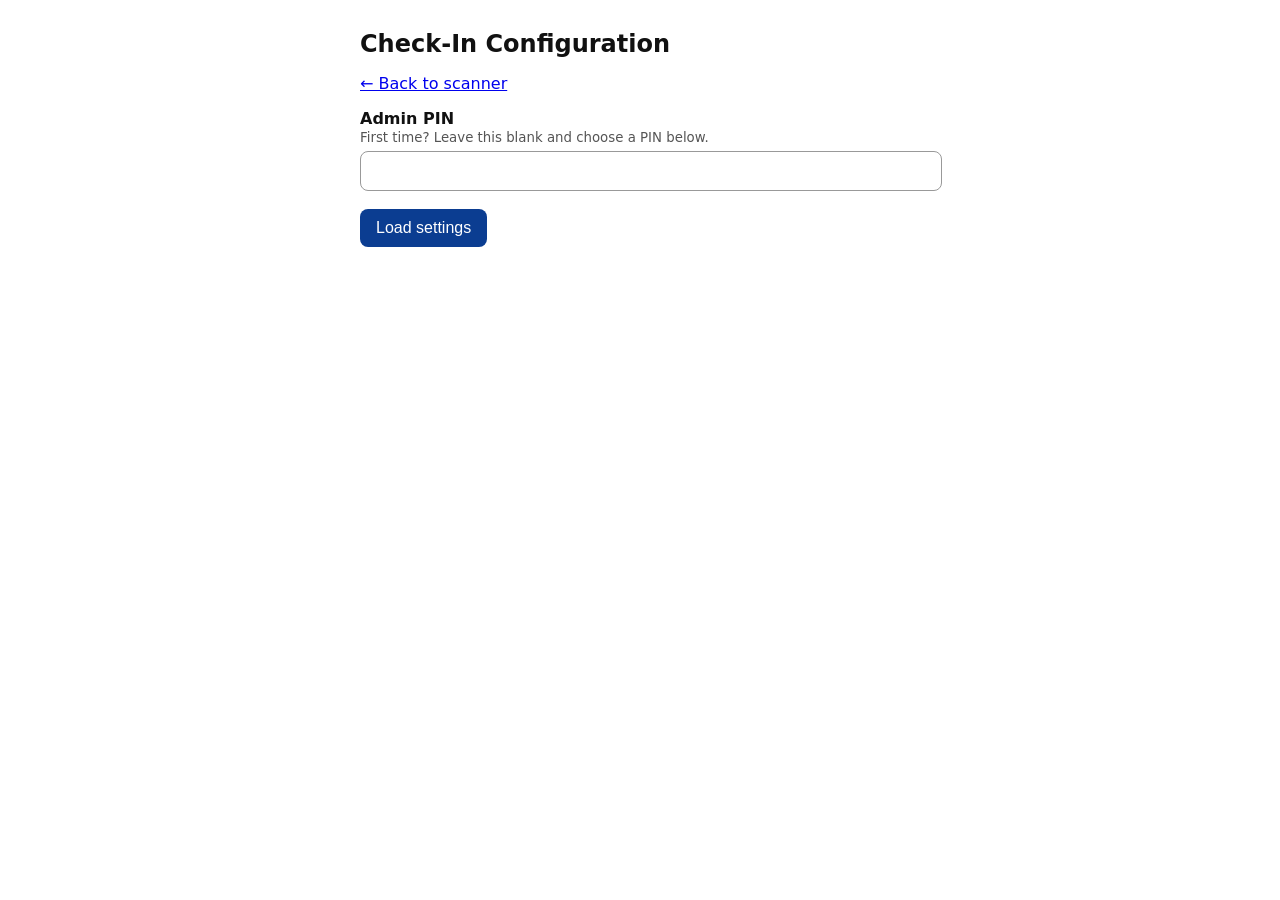
==== config.html @ 3f556047 "Add files via upload" ====
<!doctype html>
<html lang="en">
<head>
<meta charset="utf-8">
<meta name="viewport" content="width=device-width,initial-scale=1">
<meta name="robots" content="noindex">
<title>Check-In Config</title>
<style>
  body { font-family:system-ui,-apple-system,Segoe UI,sans-serif; max-width:560px; margin:30px auto; padding:0 16px; color:#111; }
  h1 { font-size:1.5rem; }
  label { display:block; margin-top:16px; font-weight:600; }
  small { display:block; font-weight:400; color:#555; margin-top:2px; }
  input { width:100%; font-size:1rem; padding:10px; margin-top:6px; border:1px solid #999; border-radius:8px; }
  button { font-size:1rem; padding:10px 16px; margin:18px 8px 0 0; border:0; border-radius:8px; background:#0b3d91; color:#fff; cursor:pointer; }
  button.alt { background:#555; }
  #msg { margin-top:18px; padding:12px; border-radius:8px; display:none; }
  #msg.ok { display:block; background:#dff3e3; } #msg.bad { display:block; background:#fde2e0; }
  #fields { display:none; }
</style>
</head>
<body>
<h1>Check-In Configuration</h1>
<p><a href="index.html">&larr; Back to scanner</a></p>

<label>Admin PIN
  <small>First time? Leave this blank and choose a PIN below.</small>
  <input id="pin" type="password" autocomplete="off">
</label>
<button id="load" type="button">Load settings</button>

<div id="fields">
  <label>Staff email(s)
    <small>Separate several addresses with commas.</small>
    <input id="email" type="text" placeholder="staff@example.org, commander@example.org">
  </label>
  <label>Send attendance report at
    <small>Sent once on meeting days, only if someone checked in (time zone is set in Code.gs).</small>
    <input id="time" type="time" value="20:00">
  </label>
  <label>Station code
    <small>Typed once on each scanning device. Keeps outsiders from posting check-ins.</small>
    <input id="stationKey" type="text" autocomplete="off">
  </label>
  <label>New admin PIN
    <small id="pinHint">Leave blank to keep the current PIN.</small>
    <input id="newPin" type="password" autocomplete="off">
  </label>
  <button id="save" type="button">Save</button>
  <button id="test" type="button" class="alt">Send test email now</button>
</div>
<div id="msg"></div>

<script src="config.js"></script>
<script>
(function () {
  const $ = id => document.getElementById(id);
  function msg(kind, text) { const m = $('msg'); m.className = kind; m.textContent = text; }
  async function post(body) {
    const r = await fetch(API_URL, { method: 'POST', headers: { 'Content-Type': 'text/plain;charset=utf-8' }, body: JSON.stringify(body) });
    return r.json();
  }
  function guard() {
    if (!API_URL || API_URL.indexOf('PASTE') === 0) { msg('bad', 'Set API_URL in config.js first.'); return false; }
    return true;
  }

  $('load').addEventListener('click', async () => {
    if (!guard()) return;
    try {
      const res = await post({ action: 'getConfig', pin: $('pin').value });
      if (!res.ok) { msg('bad', res.error); return; }
      $('fields').style.display = 'block';
      $('email').value = res.email || '';
      $('time').value = res.time || '20:00';
      $('stationKey').value = res.stationKey || '';
      if (res.firstRun) {
        $('pinHint').textContent = 'First-time setup: choose an admin PIN (4+ characters).';
        msg('ok', 'First-time setup. Fill in everything below and save.');
      } else {
        msg('ok', res.lastSent ? 'Loaded. Last report sent for ' + res.lastSent + '.' : 'Loaded.');
      }
    } catch (e) { msg('bad', 'Could not reach the server. Check API_URL.'); }
  });

  $('save').addEventListener('click', async () => {
    if (!guard()) return;
    try {
      const res = await post({
        action: 'saveConfig', pin: $('pin').value, newPin: $('newPin').value,
        email: $('email').value, time: $('time').value, stationKey: $('stationKey').value
      });
      if (!res.ok) { msg('bad', res.error); return; }
      if ($('newPin').value) { $('pin').value = $('newPin').value; $('newPin').value = ''; }
      msg('ok', 'Saved.');
    } catch (e) { msg('bad', 'Could not reach the server.'); }
  });

  $('test').addEventListener('click', async () => {
    if (!guard()) return;
    try {
      const res = await post({ action: 'sendTest', pin: $('pin').value });
      msg(res.ok ? 'ok' : 'bad', res.ok ? 'Test email sent (' + res.count + ' check-ins today).' : res.error);
    } catch (e) { msg('bad', 'Could not reach the server.'); }
  });
})();
</script>
</body>
</html>
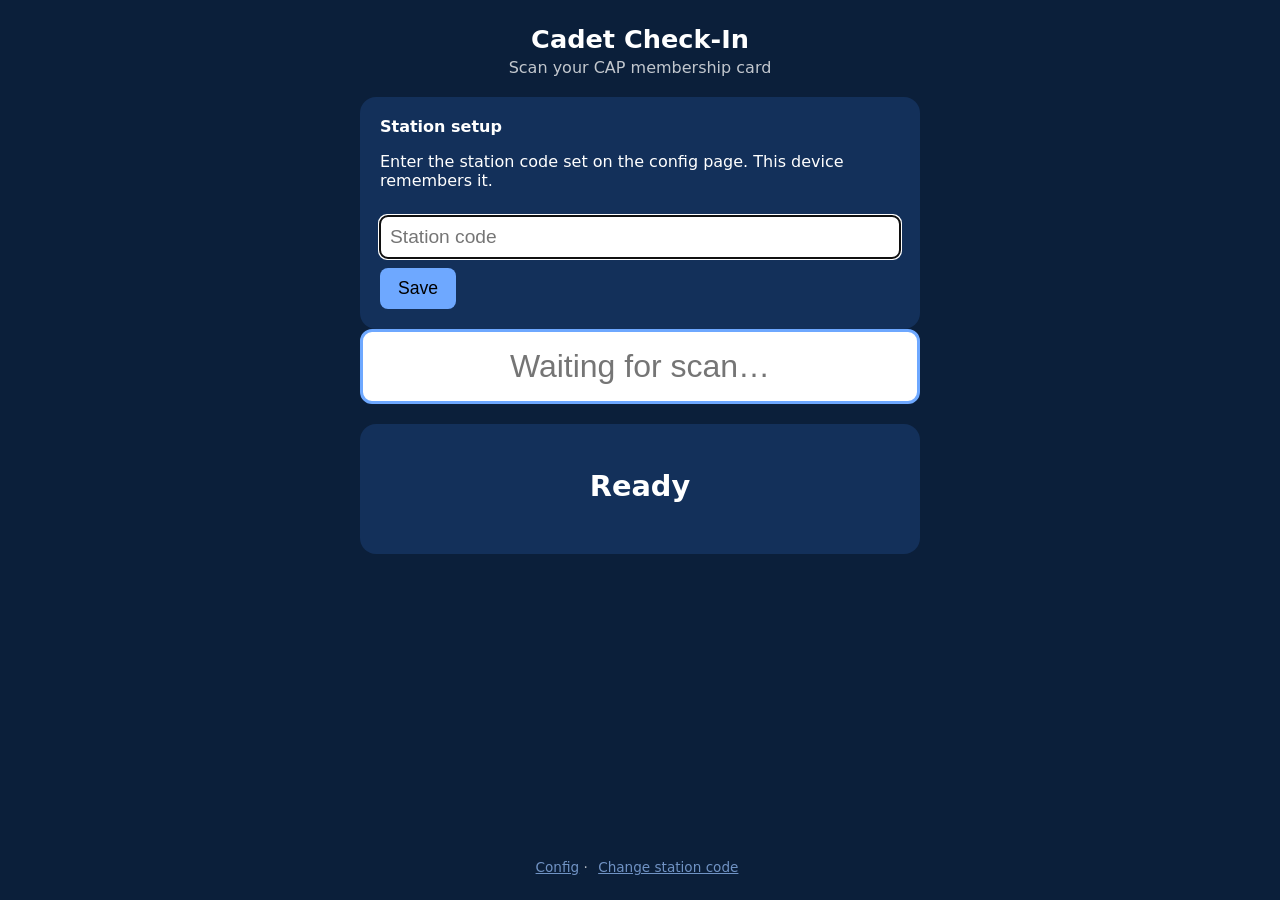
==== commit 9d930556: "Update title and layout for Check-In Config page" ====
--- a/config.html
+++ b/config.html
@@ -4,104 +4,208 @@
 <meta charset="utf-8">
 <meta name="viewport" content="width=device-width,initial-scale=1">
 <meta name="robots" content="noindex">
-<title>Check-In Config</title>
+<title>CAP Cadet Check-In</title>
 <style>
-  body { font-family:system-ui,-apple-system,Segoe UI,sans-serif; max-width:560px; margin:30px auto; padding:0 16px; color:#111; }
-  h1 { font-size:1.5rem; }
-  label { display:block; margin-top:16px; font-weight:600; }
-  small { display:block; font-weight:400; color:#555; margin-top:2px; }
-  input { width:100%; font-size:1rem; padding:10px; margin-top:6px; border:1px solid #999; border-radius:8px; }
-  button { font-size:1rem; padding:10px 16px; margin:18px 8px 0 0; border:0; border-radius:8px; background:#0b3d91; color:#fff; cursor:pointer; }
-  button.alt { background:#555; }
-  #msg { margin-top:18px; padding:12px; border-radius:8px; display:none; }
-  #msg.ok { display:block; background:#dff3e3; } #msg.bad { display:block; background:#fde2e0; }
-  #fields { display:none; }
+  :root { --bg:#0b1f3a; --card:#13305a; --ok:#1b8a3a; --warn:#b7791f; --bad:#b3261e; }
+  * { box-sizing: border-box; }
+  body { margin:0; min-height:100vh; background:var(--bg); color:#fff; font-family:system-ui,-apple-system,Segoe UI,sans-serif;
+         display:flex; flex-direction:column; align-items:center; padding:24px; }
+  h1 { margin:0 0 4px; font-size:1.6rem; }
+  .sub { opacity:.75; margin-bottom:20px; text-align:center; }
+  #scan { width:min(560px,100%); font-size:2rem; padding:16px; text-align:center; border-radius:12px;
+          border:3px solid #6ea8ff; background:#fff; color:#000; }
+  #status { width:min(560px,100%); margin-top:20px; padding:24px 16px; border-radius:16px; text-align:center;
+            background:var(--card); min-height:130px; display:flex; flex-direction:column; align-items:center; justify-content:center; }
+  #status.ok { background:var(--ok); } #status.warn { background:var(--warn); } #status.bad { background:var(--bad); }
+  #title { font-size:1.8rem; font-weight:700; } #detail { margin-top:6px; font-size:1.1rem; opacity:.9; }
+  #recent { width:min(560px,100%); margin-top:20px; padding:0; list-style:none; }
+  #recent li { padding:8px 12px; border-bottom:1px solid #ffffff22; display:flex; justify-content:space-between; }
+  #foot { margin-top:auto; padding-top:24px; font-size:.85rem; opacity:.7; text-align:center; }
+  #foot a, #foot button { color:#9cc4ff; background:none; border:0; cursor:pointer; font:inherit; text-decoration:underline; }
+  #setup { display:none; width:min(560px,100%); background:var(--card); padding:20px; border-radius:16px; }
+  #setup input { width:100%; font-size:1.2rem; padding:10px; margin:10px 0; border-radius:8px; border:0; }
+  #setup button { font-size:1.1rem; padding:10px 18px; border-radius:8px; border:0; background:#6ea8ff; cursor:pointer; }
+
+  /* ---- success animation (tap-to-pay style) ---- */
+  #burst { position:fixed; inset:0; z-index:50; display:none; flex-direction:column; align-items:center; justify-content:center;
+           background:rgba(8,22,42,.94); cursor:pointer; }
+  #burst.show { display:flex; animation:bfade .15s ease-out; }
+  .badge { position:relative; width:200px; height:200px; }
+  .ring { position:absolute; inset:0; border-radius:50%; border:4px solid #3ddc84; opacity:0; animation:ripple 1.3s ease-out forwards; }
+  .ring.r2 { animation-delay:.25s; } .ring.r3 { animation-delay:.5s; }
+  .badge svg { position:relative; width:100%; height:100%; overflow:visible; }
+  .disc { fill:#22b455; transform-origin:100px 100px; animation:pop .5s cubic-bezier(.2,1.5,.4,1) both; filter:drop-shadow(0 0 24px rgba(61,220,132,.55)); }
+  .tick { fill:none; stroke:#fff; stroke-width:11; stroke-linecap:round; stroke-linejoin:round;
+          stroke-dasharray:120; stroke-dashoffset:120; animation:draw .4s .32s cubic-bezier(.6,.1,.3,1) forwards; }
+  #bName { margin-top:34px; font-size:2.2rem; font-weight:700; text-align:center; padding:0 16px; opacity:0; animation:rise .4s .55s ease-out forwards; }
+  #bSub { margin-top:6px; font-size:1.2rem; opacity:0; text-align:center; animation:rise .4s .7s ease-out forwards; }
+  #bSub { --o:.8; }
+  @keyframes bfade { from { opacity:0 } to { opacity:1 } }
+  @keyframes pop { 0% { transform:scale(0) } 100% { transform:scale(1) } }
+  @keyframes draw { to { stroke-dashoffset:0 } }
+  @keyframes ripple { 0% { transform:scale(.85); opacity:.85 } 100% { transform:scale(2.3); opacity:0 } }
+  @keyframes rise { from { opacity:0; transform:translateY(12px) } to { opacity:var(--o,1); transform:none } }
+  @media (prefers-reduced-motion: reduce) {
+    .ring { display:none; } .disc { animation:none; } .tick { animation:none; stroke-dashoffset:0; }
+    #bName, #bSub { animation:none; opacity:1; }
+  }
 </style>
 </head>
 <body>
-<h1>Check-In Configuration</h1>
-<p><a href="index.html">&larr; Back to scanner</a></p>
-
-<label>Admin PIN
-  <small>First time? Leave this blank and choose a PIN below.</small>
-  <input id="pin" type="password" autocomplete="off">
-</label>
-<button id="load" type="button">Load settings</button>
-
-<div id="fields">
-  <label>Staff email(s)
-    <small>Separate several addresses with commas.</small>
-    <input id="email" type="text" placeholder="staff@example.org, commander@example.org">
-  </label>
-  <label>Send attendance report at
-    <small>Sent once on meeting days, only if someone checked in (time zone is set in Code.gs).</small>
-    <input id="time" type="time" value="20:00">
-  </label>
-  <label>Station code
-    <small>Typed once on each scanning device. Keeps outsiders from posting check-ins.</small>
-    <input id="stationKey" type="text" autocomplete="off">
-  </label>
-  <label>New admin PIN
-    <small id="pinHint">Leave blank to keep the current PIN.</small>
-    <input id="newPin" type="password" autocomplete="off">
-  </label>
-  <button id="save" type="button">Save</button>
-  <button id="test" type="button" class="alt">Send test email now</button>
+<h1>Cadet Check-In</h1>
+<div class="sub">Scan your CAP membership card</div>
+
+<div id="setup">
+  <b>Station setup</b>
+  <p>Enter the station code set on the config page. This device remembers it.</p>
+  <input id="keyInput" type="password" placeholder="Station code" autocomplete="off">
+  <button id="keySave">Save</button>
 </div>
-<div id="msg"></div>
+
+<input id="scan" type="text" inputmode="none" autocomplete="off" autocapitalize="off" spellcheck="false" placeholder="Waiting for scan…" autofocus>
+<div id="status"><div id="title">Ready</div><div id="detail"></div></div>
+<ul id="recent"></ul>
+
+<div id="foot">
+  <span id="pending"></span>
+  <a href="config.html">Config</a> ·
+  <button id="changeKey" type="button">Change station code</button>
+</div>
+
+<div id="burst" aria-live="polite"></div>
 
 <script src="config.js"></script>
 <script>
 (function () {
   const $ = id => document.getElementById(id);
-  function msg(kind, text) { const m = $('msg'); m.className = kind; m.textContent = text; }
+  const LS = { key: 'cap_station_key', queue: 'cap_queue' };
+  const scan = $('scan');
+  let last = { id: '', t: 0 };
+  let clearTimer = null;
+  const recent = [];
+
+  function lsGet(k, d) { try { const v = localStorage.getItem(k); return v === null ? d : v; } catch (e) { return d; } }
+  function lsSet(k, v) { try { localStorage.setItem(k, v); } catch (e) {} }
+  function getQueue() { try { return JSON.parse(lsGet(LS.queue, '[]')); } catch (e) { return []; } }
+  function setQueue(q) { lsSet(LS.queue, JSON.stringify(q)); renderPending(); }
+  function renderPending() { const n = getQueue().length; $('pending').textContent = n ? n + ' scan(s) waiting to upload · ' : ''; }
+
+  function show(kind, title, detail) {
+    const s = $('status');
+    s.className = kind;
+    $('title').textContent = title;
+    $('detail').textContent = detail || '';
+    clearTimeout(clearTimer);
+    if (kind !== 'wait') clearTimer = setTimeout(() => show('', 'Ready', ''), 5000);
+  }
+
+  function addRecent(label, time) {
+    recent.unshift({ label, time });
+    if (recent.length > 8) recent.pop();
+    const ul = $('recent');
+    ul.innerHTML = '';
+    recent.forEach(r => {
+      const li = document.createElement('li');
+      const a = document.createElement('span'); a.textContent = r.label;
+      const b = document.createElement('span'); b.textContent = r.time;
+      li.appendChild(a); li.appendChild(b); ul.appendChild(li);
+    });
+  }
+
+  let burstTimer = null;
+  function hideBurst() { clearTimeout(burstTimer); $('burst').classList.remove('show'); }
+  function celebrate(name, sub) {
+    const b = $('burst');
+    b.innerHTML =
+      '<div class="badge">' +
+        '<span class="ring"></span><span class="ring r2"></span><span class="ring r3"></span>' +
+        '<svg viewBox="0 0 200 200" aria-hidden="true"><circle class="disc" cx="100" cy="100" r="92"/>' +
+        '<path class="tick" d="M62 104 L88 130 L140 74"/></svg>' +
+      '</div><div id="bName"></div><div id="bSub"></div>';
+    $('bName').textContent = name;
+    $('bSub').textContent = sub || '';
+    b.classList.remove('show'); void b.offsetWidth; b.classList.add('show');
+    clearTimeout(burstTimer);
+    burstTimer = setTimeout(hideBurst, 2400);
+  }
+  $('burst').addEventListener('click', hideBurst);
+
+  function needKey() { $('setup').style.display = 'block'; $('keyInput').focus(); }
+  function focusScan() { if ($('setup').style.display !== 'block') scan.focus(); }
+
   async function post(body) {
-    const r = await fetch(API_URL, { method: 'POST', headers: { 'Content-Type': 'text/plain;charset=utf-8' }, body: JSON.stringify(body) });
+    const r = await fetch(API_URL, {
+      method: 'POST',
+      headers: { 'Content-Type': 'text/plain;charset=utf-8' },
+      body: JSON.stringify(body)
+    });
     return r.json();
   }
-  function guard() {
-    if (!API_URL || API_URL.indexOf('PASTE') === 0) { msg('bad', 'Set API_URL in config.js first.'); return false; }
-    return true;
-  }
-
-  $('load').addEventListener('click', async () => {
-    if (!guard()) return;
+
+  async function handleScan(raw) {
+    const capid = raw.replace(/\D/g, '');
+    if (!capid) return;
+    if (capid.length < 4 || capid.length > 8) { show('bad', 'Could not read card', 'Please scan again'); return; }
+    const now = Date.now();
+    if (capid === last.id && now - last.t < 3000) return;   // ignore double-reads
+    last = { id: capid, t: now };
+
+    if (!API_URL || API_URL.indexOf('PASTE') === 0) { show('bad', 'Not configured', 'Set API_URL in config.js'); return; }
+    const key = lsGet(LS.key, '');
+    if (!key) { needKey(); return; }
+
+    hideBurst();
+    show('wait', 'Checking…', capid);
+    const payload = { action: 'checkin', key, capid, ts: new Date(now).toISOString() };
     try {
-      const res = await post({ action: 'getConfig', pin: $('pin').value });
-      if (!res.ok) { msg('bad', res.error); return; }
-      $('fields').style.display = 'block';
-      $('email').value = res.email || '';
-      $('time').value = res.time || '20:00';
-      $('stationKey').value = res.stationKey || '';
-      if (res.firstRun) {
-        $('pinHint').textContent = 'First-time setup: choose an admin PIN (4+ characters).';
-        msg('ok', 'First-time setup. Fill in everything below and save.');
+      const res = await post(payload);
+      if (res.badKey) { try { localStorage.removeItem(LS.key); } catch (e) {} show('bad', 'Wrong station code', ''); needKey(); return; }
+      if (!res.ok) { show('bad', 'Error', res.error || 'Try again'); return; }
+      const who = res.name || ('CAPID ' + res.capid);
+      if (res.duplicate) {
+        show('warn', 'Already checked in', who + ' at ' + String(res.time).slice(0, 5));
       } else {
-        msg('ok', res.lastSent ? 'Loaded. Last report sent for ' + res.lastSent + '.' : 'Loaded.');
+        show('ok', 'Welcome, ' + who + '!', res.name ? 'CAPID ' + res.capid : 'Not on roster yet, but you are logged');
+        addRecent(who, String(res.time).slice(0, 5));
+        celebrate(res.name ? 'Welcome, ' + res.name + '!' : 'Checked in!', res.name ? 'CAPID ' + res.capid : 'CAPID ' + res.capid + ' (not on roster)');
       }
-    } catch (e) { msg('bad', 'Could not reach the server. Check API_URL.'); }
+    } catch (e) {
+      const q = getQueue(); q.push(payload); setQueue(q);
+      show('warn', 'Saved offline', 'CAPID ' + capid + ' will upload when the connection returns');
+    }
+  }
+
+  async function flush() {
+    let q = getQueue();
+    if (!q.length || !lsGet(LS.key, '')) return;
+    while (q.length) {
+      try {
+        const item = Object.assign({}, q[0], { key: lsGet(LS.key, '') });
+        const res = await post(item);
+        if (res.badKey) break;
+        q.shift(); setQueue(q);
+      } catch (e) { break; }
+    }
+  }
+
+  scan.addEventListener('keydown', e => {
+    if (e.key === 'Enter') { e.preventDefault(); const v = scan.value; scan.value = ''; handleScan(v); }
   });
-
-  $('save').addEventListener('click', async () => {
-    if (!guard()) return;
-    try {
-      const res = await post({
-        action: 'saveConfig', pin: $('pin').value, newPin: $('newPin').value,
-        email: $('email').value, time: $('time').value, stationKey: $('stationKey').value
-      });
-      if (!res.ok) { msg('bad', res.error); return; }
-      if ($('newPin').value) { $('pin').value = $('newPin').value; $('newPin').value = ''; }
-      msg('ok', 'Saved.');
-    } catch (e) { msg('bad', 'Could not reach the server.'); }
+  scan.addEventListener('blur', () => setTimeout(focusScan, 100));
+  document.addEventListener('click', e => { if (e.target.tagName !== 'INPUT' && e.target.tagName !== 'BUTTON' && e.target.tagName !== 'A') focusScan(); });
+
+  $('keySave').addEventListener('click', () => {
+    const v = $('keyInput').value.trim();
+    if (!v) return;
+    lsSet(LS.key, v); $('keyInput').value = '';
+    $('setup').style.display = 'none'; show('', 'Ready', ''); scan.focus(); flush();
   });
-
-  $('test').addEventListener('click', async () => {
-    if (!guard()) return;
-    try {
-      const res = await post({ action: 'sendTest', pin: $('pin').value });
-      msg(res.ok ? 'ok' : 'bad', res.ok ? 'Test email sent (' + res.count + ' check-ins today).' : res.error);
-    } catch (e) { msg('bad', 'Could not reach the server.'); }
-  });
+  $('changeKey').addEventListener('click', needKey);
+
+  window.addEventListener('online', flush);
+  setInterval(flush, 30000);
+  renderPending();
+  if (!lsGet(LS.key, '')) needKey();
 })();
 </script>
 </body>
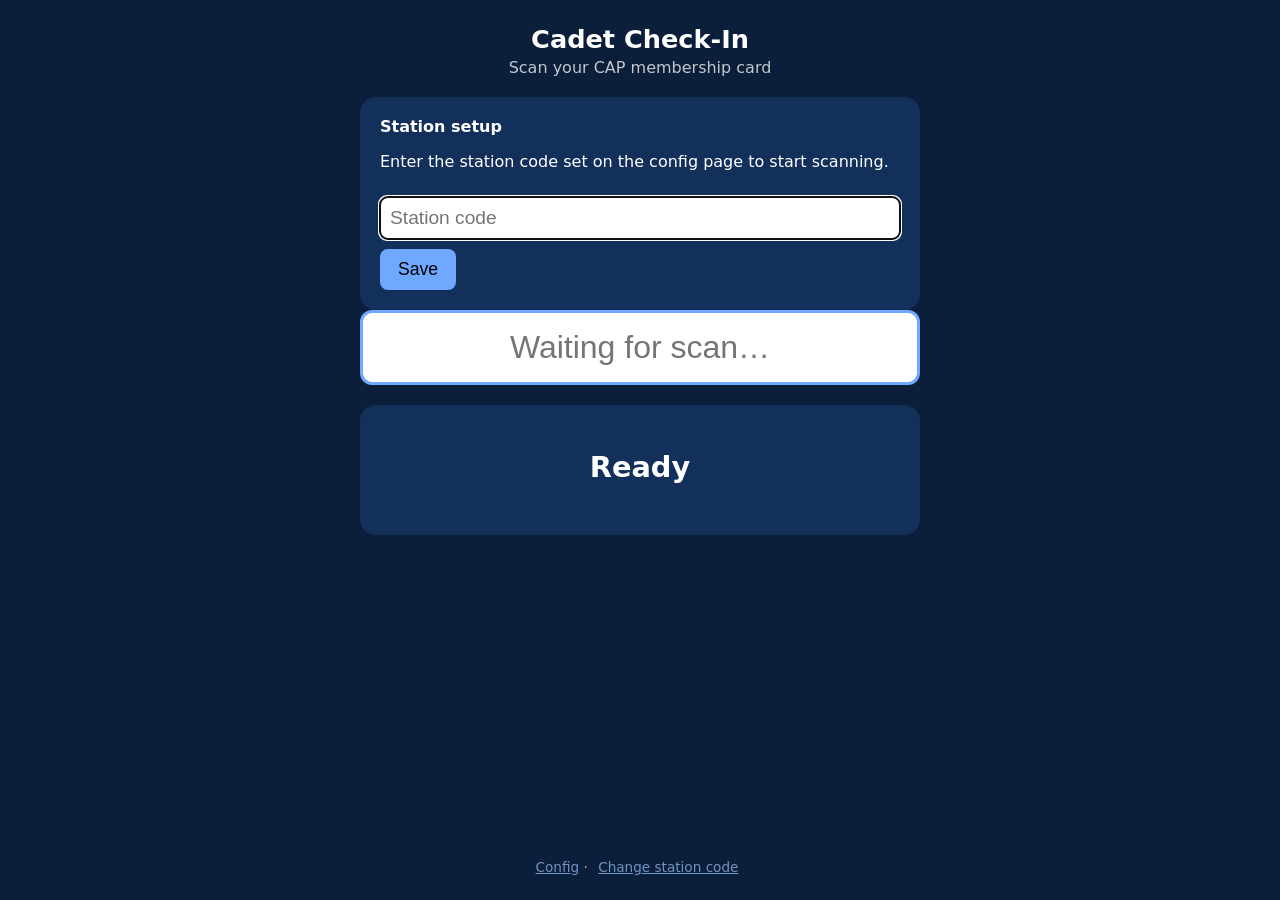
==== commit fef21c5a: "Refactor station setup and remove recent scans Updated the station setup instructions and removed th" ====
--- a/config.html
+++ b/config.html
@@ -18,8 +18,6 @@
             background:var(--card); min-height:130px; display:flex; flex-direction:column; align-items:center; justify-content:center; }
   #status.ok { background:var(--ok); } #status.warn { background:var(--warn); } #status.bad { background:var(--bad); }
   #title { font-size:1.8rem; font-weight:700; } #detail { margin-top:6px; font-size:1.1rem; opacity:.9; }
-  #recent { width:min(560px,100%); margin-top:20px; padding:0; list-style:none; }
-  #recent li { padding:8px 12px; border-bottom:1px solid #ffffff22; display:flex; justify-content:space-between; }
   #foot { margin-top:auto; padding-top:24px; font-size:.85rem; opacity:.7; text-align:center; }
   #foot a, #foot button { color:#9cc4ff; background:none; border:0; cursor:pointer; font:inherit; text-decoration:underline; }
   #setup { display:none; width:min(560px,100%); background:var(--card); padding:20px; border-radius:16px; }
@@ -57,14 +55,13 @@
 
 <div id="setup">
   <b>Station setup</b>
-  <p>Enter the station code set on the config page. This device remembers it.</p>
+  <p>Enter the station code set on the config page to start scanning.</p>
   <input id="keyInput" type="password" placeholder="Station code" autocomplete="off">
   <button id="keySave">Save</button>
 </div>
 
 <input id="scan" type="text" inputmode="none" autocomplete="off" autocapitalize="off" spellcheck="false" placeholder="Waiting for scan…" autofocus>
 <div id="status"><div id="title">Ready</div><div id="detail"></div></div>
-<ul id="recent"></ul>
 
 <div id="foot">
   <span id="pending"></span>
@@ -78,11 +75,11 @@
 <script>
 (function () {
   const $ = id => document.getElementById(id);
-  const LS = { key: 'cap_station_key', queue: 'cap_queue' };
+  const LS = { queue: 'cap_queue' };
+  let stationKey = '';   // held in memory only; asked for again after every refresh
   const scan = $('scan');
   let last = { id: '', t: 0 };
   let clearTimer = null;
-  const recent = [];
 
   function lsGet(k, d) { try { const v = localStorage.getItem(k); return v === null ? d : v; } catch (e) { return d; } }
   function lsSet(k, v) { try { localStorage.setItem(k, v); } catch (e) {} }
@@ -99,22 +96,9 @@
     if (kind !== 'wait') clearTimer = setTimeout(() => show('', 'Ready', ''), 5000);
   }
 
-  function addRecent(label, time) {
-    recent.unshift({ label, time });
-    if (recent.length > 8) recent.pop();
-    const ul = $('recent');
-    ul.innerHTML = '';
-    recent.forEach(r => {
-      const li = document.createElement('li');
-      const a = document.createElement('span'); a.textContent = r.label;
-      const b = document.createElement('span'); b.textContent = r.time;
-      li.appendChild(a); li.appendChild(b); ul.appendChild(li);
-    });
-  }
-
   let burstTimer = null;
   function hideBurst() { clearTimeout(burstTimer); $('burst').classList.remove('show'); }
-  function celebrate(name, sub) {
+  function celebrate(title, sub) {
     const b = $('burst');
     b.innerHTML =
       '<div class="badge">' +
@@ -122,7 +106,7 @@
         '<svg viewBox="0 0 200 200" aria-hidden="true"><circle class="disc" cx="100" cy="100" r="92"/>' +
         '<path class="tick" d="M62 104 L88 130 L140 74"/></svg>' +
       '</div><div id="bName"></div><div id="bSub"></div>';
-    $('bName').textContent = name;
+    $('bName').textContent = title;
     $('bSub').textContent = sub || '';
     b.classList.remove('show'); void b.offsetWidth; b.classList.add('show');
     clearTimeout(burstTimer);
@@ -151,23 +135,20 @@
     last = { id: capid, t: now };
 
     if (!API_URL || API_URL.indexOf('PASTE') === 0) { show('bad', 'Not configured', 'Set API_URL in config.js'); return; }
-    const key = lsGet(LS.key, '');
-    if (!key) { needKey(); return; }
+    if (!stationKey) { needKey(); return; }
 
     hideBurst();
     show('wait', 'Checking…', capid);
-    const payload = { action: 'checkin', key, capid, ts: new Date(now).toISOString() };
+    const payload = { action: 'checkin', capid, ts: new Date(now).toISOString() };   // station code is never saved with queued scans
     try {
-      const res = await post(payload);
-      if (res.badKey) { try { localStorage.removeItem(LS.key); } catch (e) {} show('bad', 'Wrong station code', ''); needKey(); return; }
+      const res = await post(Object.assign({ key: stationKey }, payload));
+      if (res.badKey) { stationKey = ''; show('bad', 'Wrong station code', ''); needKey(); return; }
       if (!res.ok) { show('bad', 'Error', res.error || 'Try again'); return; }
-      const who = res.name || ('CAPID ' + res.capid);
       if (res.duplicate) {
-        show('warn', 'Already checked in', who + ' at ' + String(res.time).slice(0, 5));
+        show('warn', 'Already checked in', 'CAPID ' + res.capid + ' at ' + String(res.time).slice(0, 5));
       } else {
-        show('ok', 'Welcome, ' + who + '!', res.name ? 'CAPID ' + res.capid : 'Not on roster yet, but you are logged');
-        addRecent(who, String(res.time).slice(0, 5));
-        celebrate(res.name ? 'Welcome, ' + res.name + '!' : 'Checked in!', res.name ? 'CAPID ' + res.capid : 'CAPID ' + res.capid + ' (not on roster)');
+        show('ok', 'Checked in!', 'CAPID ' + res.capid);
+        celebrate('Checked in!', 'CAPID ' + res.capid);
       }
     } catch (e) {
       const q = getQueue(); q.push(payload); setQueue(q);
@@ -177,10 +158,10 @@
 
   async function flush() {
     let q = getQueue();
-    if (!q.length || !lsGet(LS.key, '')) return;
+    if (!q.length || !stationKey) return;
     while (q.length) {
       try {
-        const item = Object.assign({}, q[0], { key: lsGet(LS.key, '') });
+        const item = Object.assign({}, q[0], { key: stationKey });
         const res = await post(item);
         if (res.badKey) break;
         q.shift(); setQueue(q);
@@ -191,13 +172,18 @@
   scan.addEventListener('keydown', e => {
     if (e.key === 'Enter') { e.preventDefault(); const v = scan.value; scan.value = ''; handleScan(v); }
   });
+  // Auto-submit as soon as 6 digits are in (CAPIDs are 6 digits); Enter still works too.
+  scan.addEventListener('input', () => {
+    const digits = scan.value.replace(/\D/g, '');
+    if (digits.length >= 6) { scan.value = ''; handleScan(digits); }
+  });
   scan.addEventListener('blur', () => setTimeout(focusScan, 100));
   document.addEventListener('click', e => { if (e.target.tagName !== 'INPUT' && e.target.tagName !== 'BUTTON' && e.target.tagName !== 'A') focusScan(); });
 
   $('keySave').addEventListener('click', () => {
     const v = $('keyInput').value.trim();
     if (!v) return;
-    lsSet(LS.key, v); $('keyInput').value = '';
+    stationKey = v; $('keyInput').value = '';
     $('setup').style.display = 'none'; show('', 'Ready', ''); scan.focus(); flush();
   });
   $('changeKey').addEventListener('click', needKey);
@@ -205,7 +191,7 @@
   window.addEventListener('online', flush);
   setInterval(flush, 30000);
   renderPending();
-  if (!lsGet(LS.key, '')) needKey();
+  needKey();
 })();
 </script>
 </body>
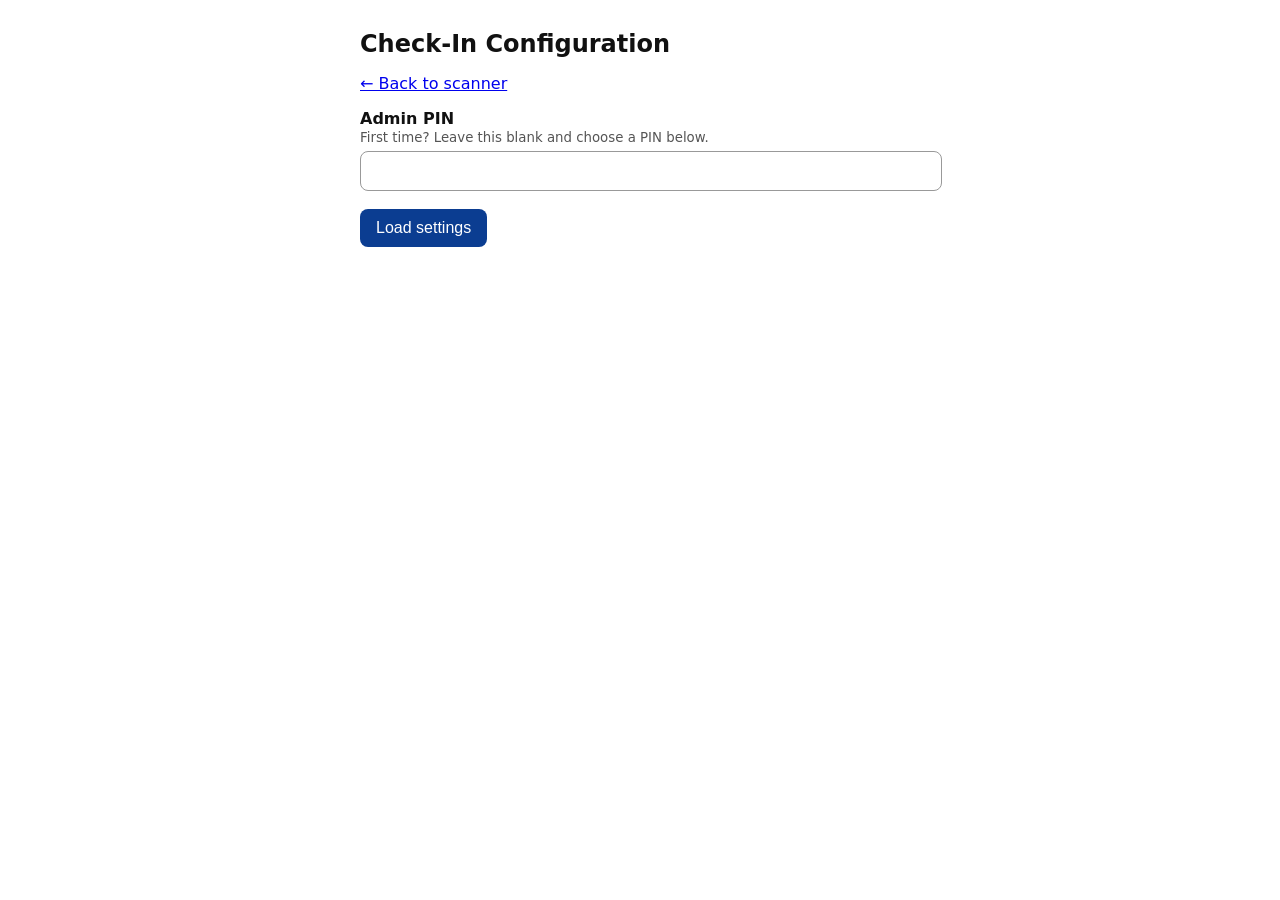
==== commit e209494a: "Update title and layout for check-in configuration" ====
--- a/config.html
+++ b/config.html
@@ -4,194 +4,104 @@
 <meta charset="utf-8">
 <meta name="viewport" content="width=device-width,initial-scale=1">
 <meta name="robots" content="noindex">
-<title>CAP Cadet Check-In</title>
+<title>Check-In Config</title>
 <style>
-  :root { --bg:#0b1f3a; --card:#13305a; --ok:#1b8a3a; --warn:#b7791f; --bad:#b3261e; }
-  * { box-sizing: border-box; }
-  body { margin:0; min-height:100vh; background:var(--bg); color:#fff; font-family:system-ui,-apple-system,Segoe UI,sans-serif;
-         display:flex; flex-direction:column; align-items:center; padding:24px; }
-  h1 { margin:0 0 4px; font-size:1.6rem; }
-  .sub { opacity:.75; margin-bottom:20px; text-align:center; }
-  #scan { width:min(560px,100%); font-size:2rem; padding:16px; text-align:center; border-radius:12px;
-          border:3px solid #6ea8ff; background:#fff; color:#000; }
-  #status { width:min(560px,100%); margin-top:20px; padding:24px 16px; border-radius:16px; text-align:center;
-            background:var(--card); min-height:130px; display:flex; flex-direction:column; align-items:center; justify-content:center; }
-  #status.ok { background:var(--ok); } #status.warn { background:var(--warn); } #status.bad { background:var(--bad); }
-  #title { font-size:1.8rem; font-weight:700; } #detail { margin-top:6px; font-size:1.1rem; opacity:.9; }
-  #foot { margin-top:auto; padding-top:24px; font-size:.85rem; opacity:.7; text-align:center; }
-  #foot a, #foot button { color:#9cc4ff; background:none; border:0; cursor:pointer; font:inherit; text-decoration:underline; }
-  #setup { display:none; width:min(560px,100%); background:var(--card); padding:20px; border-radius:16px; }
-  #setup input { width:100%; font-size:1.2rem; padding:10px; margin:10px 0; border-radius:8px; border:0; }
-  #setup button { font-size:1.1rem; padding:10px 18px; border-radius:8px; border:0; background:#6ea8ff; cursor:pointer; }
-
-  /* ---- success animation (tap-to-pay style) ---- */
-  #burst { position:fixed; inset:0; z-index:50; display:none; flex-direction:column; align-items:center; justify-content:center;
-           background:rgba(8,22,42,.94); cursor:pointer; }
-  #burst.show { display:flex; animation:bfade .15s ease-out; }
-  .badge { position:relative; width:200px; height:200px; }
-  .ring { position:absolute; inset:0; border-radius:50%; border:4px solid #3ddc84; opacity:0; animation:ripple 1.3s ease-out forwards; }
-  .ring.r2 { animation-delay:.25s; } .ring.r3 { animation-delay:.5s; }
-  .badge svg { position:relative; width:100%; height:100%; overflow:visible; }
-  .disc { fill:#22b455; transform-origin:100px 100px; animation:pop .5s cubic-bezier(.2,1.5,.4,1) both; filter:drop-shadow(0 0 24px rgba(61,220,132,.55)); }
-  .tick { fill:none; stroke:#fff; stroke-width:11; stroke-linecap:round; stroke-linejoin:round;
-          stroke-dasharray:120; stroke-dashoffset:120; animation:draw .4s .32s cubic-bezier(.6,.1,.3,1) forwards; }
-  #bName { margin-top:34px; font-size:2.2rem; font-weight:700; text-align:center; padding:0 16px; opacity:0; animation:rise .4s .55s ease-out forwards; }
-  #bSub { margin-top:6px; font-size:1.2rem; opacity:0; text-align:center; animation:rise .4s .7s ease-out forwards; }
-  #bSub { --o:.8; }
-  @keyframes bfade { from { opacity:0 } to { opacity:1 } }
-  @keyframes pop { 0% { transform:scale(0) } 100% { transform:scale(1) } }
-  @keyframes draw { to { stroke-dashoffset:0 } }
-  @keyframes ripple { 0% { transform:scale(.85); opacity:.85 } 100% { transform:scale(2.3); opacity:0 } }
-  @keyframes rise { from { opacity:0; transform:translateY(12px) } to { opacity:var(--o,1); transform:none } }
-  @media (prefers-reduced-motion: reduce) {
-    .ring { display:none; } .disc { animation:none; } .tick { animation:none; stroke-dashoffset:0; }
-    #bName, #bSub { animation:none; opacity:1; }
-  }
+  body { font-family:system-ui,-apple-system,Segoe UI,sans-serif; max-width:560px; margin:30px auto; padding:0 16px; color:#111; }
+  h1 { font-size:1.5rem; }
+  label { display:block; margin-top:16px; font-weight:600; }
+  small { display:block; font-weight:400; color:#555; margin-top:2px; }
+  input { width:100%; font-size:1rem; padding:10px; margin-top:6px; border:1px solid #999; border-radius:8px; }
+  button { font-size:1rem; padding:10px 16px; margin:18px 8px 0 0; border:0; border-radius:8px; background:#0b3d91; color:#fff; cursor:pointer; }
+  button.alt { background:#555; }
+  #msg { margin-top:18px; padding:12px; border-radius:8px; display:none; }
+  #msg.ok { display:block; background:#dff3e3; } #msg.bad { display:block; background:#fde2e0; }
+  #fields { display:none; }
 </style>
 </head>
 <body>
-<h1>Cadet Check-In</h1>
-<div class="sub">Scan your CAP membership card</div>
+<h1>Check-In Configuration</h1>
+<p><a href="index.html">&larr; Back to scanner</a></p>
 
-<div id="setup">
-  <b>Station setup</b>
-  <p>Enter the station code set on the config page to start scanning.</p>
-  <input id="keyInput" type="password" placeholder="Station code" autocomplete="off">
-  <button id="keySave">Save</button>
+<label>Admin PIN
+  <small>First time? Leave this blank and choose a PIN below.</small>
+  <input id="pin" type="password" autocomplete="off">
+</label>
+<button id="load" type="button">Load settings</button>
+
+<div id="fields">
+  <label>Staff email(s)
+    <small>Separate several addresses with commas.</small>
+    <input id="email" type="text" placeholder="staff@example.org, commander@example.org">
+  </label>
+  <label>Send attendance report at
+    <small>Sent once on meeting days, only if someone checked in (time zone is set in Code.gs).</small>
+    <input id="time" type="time" value="20:00">
+  </label>
+  <label>Station code
+    <small>Typed on the scanner page each time it is opened or refreshed. Keeps outsiders from posting check-ins.</small>
+    <input id="stationKey" type="text" autocomplete="off">
+  </label>
+  <label>New admin PIN
+    <small id="pinHint">Leave blank to keep the current PIN.</small>
+    <input id="newPin" type="password" autocomplete="off">
+  </label>
+  <button id="save" type="button">Save</button>
+  <button id="test" type="button" class="alt">Send test email now</button>
 </div>
-
-<input id="scan" type="text" inputmode="none" autocomplete="off" autocapitalize="off" spellcheck="false" placeholder="Waiting for scan…" autofocus>
-<div id="status"><div id="title">Ready</div><div id="detail"></div></div>
-
-<div id="foot">
-  <span id="pending"></span>
-  <a href="config.html">Config</a> ·
-  <button id="changeKey" type="button">Change station code</button>
-</div>
-
-<div id="burst" aria-live="polite"></div>
+<div id="msg"></div>
 
 <script src="config.js"></script>
 <script>
 (function () {
   const $ = id => document.getElementById(id);
-  const LS = { queue: 'cap_queue' };
-  let stationKey = '';   // held in memory only; asked for again after every refresh
-  const scan = $('scan');
-  let last = { id: '', t: 0 };
-  let clearTimer = null;
-
-  function lsGet(k, d) { try { const v = localStorage.getItem(k); return v === null ? d : v; } catch (e) { return d; } }
-  function lsSet(k, v) { try { localStorage.setItem(k, v); } catch (e) {} }
-  function getQueue() { try { return JSON.parse(lsGet(LS.queue, '[]')); } catch (e) { return []; } }
-  function setQueue(q) { lsSet(LS.queue, JSON.stringify(q)); renderPending(); }
-  function renderPending() { const n = getQueue().length; $('pending').textContent = n ? n + ' scan(s) waiting to upload · ' : ''; }
-
-  function show(kind, title, detail) {
-    const s = $('status');
-    s.className = kind;
-    $('title').textContent = title;
-    $('detail').textContent = detail || '';
-    clearTimeout(clearTimer);
-    if (kind !== 'wait') clearTimer = setTimeout(() => show('', 'Ready', ''), 5000);
+  function msg(kind, text) { const m = $('msg'); m.className = kind; m.textContent = text; }
+  async function post(body) {
+    const r = await fetch(API_URL, { method: 'POST', headers: { 'Content-Type': 'text/plain;charset=utf-8' }, body: JSON.stringify(body) });
+    return r.json();
+  }
+  function guard() {
+    if (!API_URL || API_URL.indexOf('PASTE') === 0) { msg('bad', 'Set API_URL in config.js first.'); return false; }
+    return true;
   }
 
-  let burstTimer = null;
-  function hideBurst() { clearTimeout(burstTimer); $('burst').classList.remove('show'); }
-  function celebrate(title, sub) {
-    const b = $('burst');
-    b.innerHTML =
-      '<div class="badge">' +
-        '<span class="ring"></span><span class="ring r2"></span><span class="ring r3"></span>' +
-        '<svg viewBox="0 0 200 200" aria-hidden="true"><circle class="disc" cx="100" cy="100" r="92"/>' +
-        '<path class="tick" d="M62 104 L88 130 L140 74"/></svg>' +
-      '</div><div id="bName"></div><div id="bSub"></div>';
-    $('bName').textContent = title;
-    $('bSub').textContent = sub || '';
-    b.classList.remove('show'); void b.offsetWidth; b.classList.add('show');
-    clearTimeout(burstTimer);
-    burstTimer = setTimeout(hideBurst, 2400);
-  }
-  $('burst').addEventListener('click', hideBurst);
+  $('load').addEventListener('click', async () => {
+    if (!guard()) return;
+    try {
+      const res = await post({ action: 'getConfig', pin: $('pin').value });
+      if (!res.ok) { msg('bad', res.error); return; }
+      $('fields').style.display = 'block';
+      $('email').value = res.email || '';
+      $('time').value = res.time || '20:00';
+      $('stationKey').value = res.stationKey || '';
+      if (res.firstRun) {
+        $('pinHint').textContent = 'First-time setup: choose an admin PIN (4+ characters).';
+        msg('ok', 'First-time setup. Fill in everything below and save.');
+      } else {
+        msg('ok', res.lastSent ? 'Loaded. Last report sent for ' + res.lastSent + '.' : 'Loaded.');
+      }
+    } catch (e) { msg('bad', 'Could not reach the server. Check API_URL.'); }
+  });
 
-  function needKey() { $('setup').style.display = 'block'; $('keyInput').focus(); }
-  function focusScan() { if ($('setup').style.display !== 'block') scan.focus(); }
+  $('save').addEventListener('click', async () => {
+    if (!guard()) return;
+    try {
+      const res = await post({
+        action: 'saveConfig', pin: $('pin').value, newPin: $('newPin').value,
+        email: $('email').value, time: $('time').value, stationKey: $('stationKey').value
+      });
+      if (!res.ok) { msg('bad', res.error); return; }
+      if ($('newPin').value) { $('pin').value = $('newPin').value; $('newPin').value = ''; }
+      msg('ok', 'Saved.');
+    } catch (e) { msg('bad', 'Could not reach the server.'); }
+  });
 
-  async function post(body) {
-    const r = await fetch(API_URL, {
-      method: 'POST',
-      headers: { 'Content-Type': 'text/plain;charset=utf-8' },
-      body: JSON.stringify(body)
-    });
-    return r.json();
-  }
-
-  async function handleScan(raw) {
-    const capid = raw.replace(/\D/g, '');
-    if (!capid) return;
-    if (capid.length < 4 || capid.length > 8) { show('bad', 'Could not read card', 'Please scan again'); return; }
-    const now = Date.now();
-    if (capid === last.id && now - last.t < 3000) return;   // ignore double-reads
-    last = { id: capid, t: now };
-
-    if (!API_URL || API_URL.indexOf('PASTE') === 0) { show('bad', 'Not configured', 'Set API_URL in config.js'); return; }
-    if (!stationKey) { needKey(); return; }
-
-    hideBurst();
-    show('wait', 'Checking…', capid);
-    const payload = { action: 'checkin', capid, ts: new Date(now).toISOString() };   // station code is never saved with queued scans
+  $('test').addEventListener('click', async () => {
+    if (!guard()) return;
     try {
-      const res = await post(Object.assign({ key: stationKey }, payload));
-      if (res.badKey) { stationKey = ''; show('bad', 'Wrong station code', ''); needKey(); return; }
-      if (!res.ok) { show('bad', 'Error', res.error || 'Try again'); return; }
-      if (res.duplicate) {
-        show('warn', 'Already checked in', 'CAPID ' + res.capid + ' at ' + String(res.time).slice(0, 5));
-      } else {
-        show('ok', 'Checked in!', 'CAPID ' + res.capid);
-        celebrate('Checked in!', 'CAPID ' + res.capid);
-      }
-    } catch (e) {
-      const q = getQueue(); q.push(payload); setQueue(q);
-      show('warn', 'Saved offline', 'CAPID ' + capid + ' will upload when the connection returns');
-    }
-  }
-
-  async function flush() {
-    let q = getQueue();
-    if (!q.length || !stationKey) return;
-    while (q.length) {
-      try {
-        const item = Object.assign({}, q[0], { key: stationKey });
-        const res = await post(item);
-        if (res.badKey) break;
-        q.shift(); setQueue(q);
-      } catch (e) { break; }
-    }
-  }
-
-  scan.addEventListener('keydown', e => {
-    if (e.key === 'Enter') { e.preventDefault(); const v = scan.value; scan.value = ''; handleScan(v); }
+      const res = await post({ action: 'sendTest', pin: $('pin').value });
+      msg(res.ok ? 'ok' : 'bad', res.ok ? 'Test email sent (' + res.count + ' check-ins today).' : res.error);
+    } catch (e) { msg('bad', 'Could not reach the server.'); }
   });
-  // Auto-submit as soon as 6 digits are in (CAPIDs are 6 digits); Enter still works too.
-  scan.addEventListener('input', () => {
-    const digits = scan.value.replace(/\D/g, '');
-    if (digits.length >= 6) { scan.value = ''; handleScan(digits); }
-  });
-  scan.addEventListener('blur', () => setTimeout(focusScan, 100));
-  document.addEventListener('click', e => { if (e.target.tagName !== 'INPUT' && e.target.tagName !== 'BUTTON' && e.target.tagName !== 'A') focusScan(); });
-
-  $('keySave').addEventListener('click', () => {
-    const v = $('keyInput').value.trim();
-    if (!v) return;
-    stationKey = v; $('keyInput').value = '';
-    $('setup').style.display = 'none'; show('', 'Ready', ''); scan.focus(); flush();
-  });
-  $('changeKey').addEventListener('click', needKey);
-
-  window.addEventListener('online', flush);
-  setInterval(flush, 30000);
-  renderPending();
-  needKey();
 })();
 </script>
 </body>
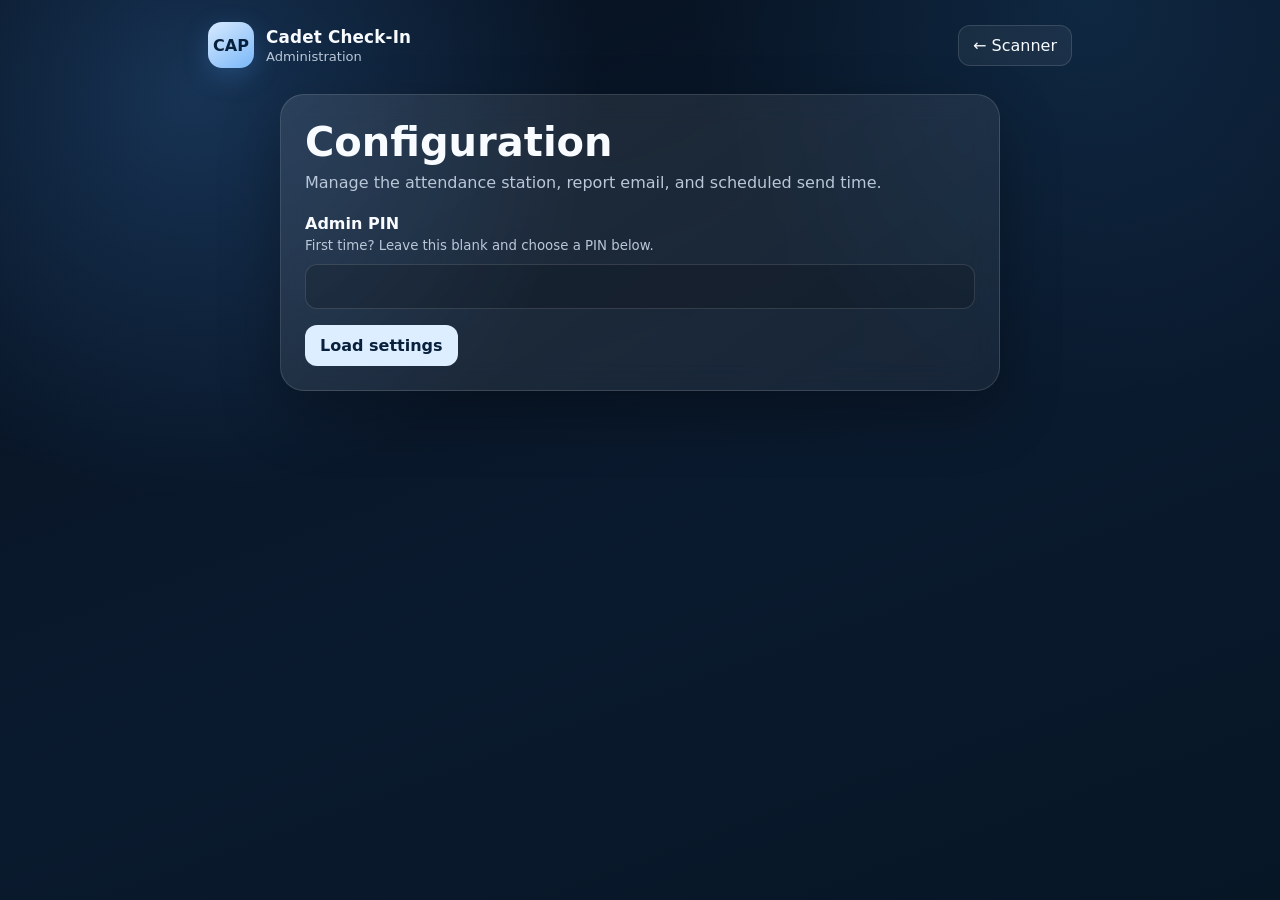
==== commit 95af0ce4: "V2" ====
--- a/config.html
+++ b/config.html
@@ -4,51 +4,80 @@
 <meta charset="utf-8">
 <meta name="viewport" content="width=device-width,initial-scale=1">
 <meta name="robots" content="noindex">
-<title>Check-In Config</title>
+<title>Check-In Configuration</title>
+<link rel="stylesheet" href="app.css">
 <style>
-  body { font-family:system-ui,-apple-system,Segoe UI,sans-serif; max-width:560px; margin:30px auto; padding:0 16px; color:#111; }
-  h1 { font-size:1.5rem; }
-  label { display:block; margin-top:16px; font-weight:600; }
-  small { display:block; font-weight:400; color:#555; margin-top:2px; }
-  input { width:100%; font-size:1rem; padding:10px; margin-top:6px; border:1px solid #999; border-radius:8px; }
-  button { font-size:1rem; padding:10px 16px; margin:18px 8px 0 0; border:0; border-radius:8px; background:#0b3d91; color:#fff; cursor:pointer; }
-  button.alt { background:#555; }
-  #msg { margin-top:18px; padding:12px; border-radius:8px; display:none; }
-  #msg.ok { display:block; background:#dff3e3; } #msg.bad { display:block; background:#fde2e0; }
+  .config-card { max-width:720px; padding:24px; }
+  .config-card h1 { margin:0; font-size:clamp(1.8rem,4vw,2.5rem); }
+  .config-card .lead { color:var(--muted); margin:8px 0 22px; }
+  .config-grid { display:grid; grid-template-columns:1fr 1fr; gap:0 16px; }
+  .full { grid-column:1 / -1; }
+  label { display:block; margin-top:16px; font-weight:750; }
+  small { display:block; margin-top:4px; color:var(--muted); font-weight:400; line-height:1.4; }
+  .field { width:100%; margin-top:8px; border:1px solid var(--line); border-radius:12px; padding:12px 13px; background:rgba(0,0,0,.16); color:var(--text); outline:none; }
+  .field:focus { border-color:var(--accent); box-shadow:0 0 0 3px rgba(117,184,255,.12); }
+  .buttons { display:flex; flex-wrap:wrap; gap:10px; margin-top:22px; }
+  #msg { margin-top:16px; padding:13px 14px; border-radius:12px; display:none; }
+  #msg.ok { display:block; background:rgba(39,184,100,.16); border:1px solid rgba(110,246,157,.25); }
+  #msg.bad { display:block; background:rgba(217,87,79,.16); border:1px solid rgba(248,126,118,.24); }
   #fields { display:none; }
+  .info { margin-top:18px; padding:14px; border:1px solid var(--line); background:rgba(255,255,255,.045); border-radius:14px; color:var(--muted); font-size:.9rem; line-height:1.55; }
+  @media (max-width:620px) { .config-grid { grid-template-columns:1fr; } .full { grid-column:auto; } }
 </style>
 </head>
 <body>
-<h1>Check-In Configuration</h1>
-<p><a href="index.html">&larr; Back to scanner</a></p>
+<main class="page">
+  <header class="topbar">
+    <div class="brand">
+      <div class="brand-mark">CAP</div>
+      <div>
+        <div class="brand-title">Cadet Check-In</div>
+        <div class="brand-sub">Administration</div>
+      </div>
+    </div>
+    <div class="top-actions"><a class="link-btn" href="./">← Scanner</a></div>
+  </header>
 
-<label>Admin PIN
-  <small>First time? Leave this blank and choose a PIN below.</small>
-  <input id="pin" type="password" autocomplete="off">
-</label>
-<button id="load" type="button">Load settings</button>
+  <section class="card config-card">
+    <h1>Configuration</h1>
+    <p class="lead">Manage the attendance station, report email, and scheduled send time.</p>
 
-<div id="fields">
-  <label>Staff email(s)
-    <small>Separate several addresses with commas.</small>
-    <input id="email" type="text" placeholder="staff@example.org, commander@example.org">
-  </label>
-  <label>Send attendance report at
-    <small>Sent once on meeting days, only if someone checked in (time zone is set in Code.gs).</small>
-    <input id="time" type="time" value="20:00">
-  </label>
-  <label>Station code
-    <small>Typed on the scanner page each time it is opened or refreshed. Keeps outsiders from posting check-ins.</small>
-    <input id="stationKey" type="text" autocomplete="off">
-  </label>
-  <label>New admin PIN
-    <small id="pinHint">Leave blank to keep the current PIN.</small>
-    <input id="newPin" type="password" autocomplete="off">
-  </label>
-  <button id="save" type="button">Save</button>
-  <button id="test" type="button" class="alt">Send test email now</button>
-</div>
-<div id="msg"></div>
+    <label>Admin PIN
+      <small>First time? Leave this blank and choose a PIN below.</small>
+      <input id="pin" class="field" type="password" autocomplete="off">
+    </label>
+    <button id="load" class="primary-btn" type="button" style="margin-top:16px">Load settings</button>
+
+    <div id="fields">
+      <div class="config-grid">
+        <label class="full">Staff email(s)
+          <small>Separate several addresses with commas.</small>
+          <input id="email" class="field" type="text" placeholder="staff@example.org, commander@example.org">
+        </label>
+        <label>Send attendance report at
+          <small>Sent once per day after this time, only when there are check-ins.</small>
+          <input id="time" class="field" type="time" value="20:00">
+        </label>
+        <label>Station code
+          <small>Entered on the scanner/camera page when it opens. Never stored in browser storage.</small>
+          <input id="stationKey" class="field" type="text" autocomplete="off">
+        </label>
+        <label class="full">New admin PIN
+          <small id="pinHint">Leave blank to keep the current PIN.</small>
+          <input id="newPin" class="field" type="password" autocomplete="off">
+        </label>
+      </div>
+      <div class="buttons">
+        <button id="save" class="primary-btn" type="button">Save settings</button>
+        <button id="test" class="ghost-btn" type="button">Send test email</button>
+      </div>
+      <div class="info">
+        Attendance is kept in the <b>Log</b> tab, with a separate dated attendance tab created for each date. Date tabs use a dash in the tab name because Google Sheets does not accept slashes in tab names; the sheet itself shows the date in M/D/YY format at the top.
+      </div>
+    </div>
+    <div id="msg"></div>
+  </section>
+</main>
 
 <script src="config.js"></script>
 <script>
@@ -56,51 +85,48 @@
   const $ = id => document.getElementById(id);
   function msg(kind, text) { const m = $('msg'); m.className = kind; m.textContent = text; }
   async function post(body) {
-    const r = await fetch(API_URL, { method: 'POST', headers: { 'Content-Type': 'text/plain;charset=utf-8' }, body: JSON.stringify(body) });
+    const r = await fetch(API_URL, { method:'POST', headers:{'Content-Type':'text/plain;charset=utf-8'}, body:JSON.stringify(body) });
     return r.json();
   }
   function guard() {
-    if (!API_URL || API_URL.indexOf('PASTE') === 0) { msg('bad', 'Set API_URL in config.js first.'); return false; }
+    if (!API_URL || API_URL.indexOf('PASTE') === 0) { msg('bad','Set API_URL in config.js first.'); return false; }
     return true;
   }
 
   $('load').addEventListener('click', async () => {
     if (!guard()) return;
     try {
-      const res = await post({ action: 'getConfig', pin: $('pin').value });
-      if (!res.ok) { msg('bad', res.error); return; }
-      $('fields').style.display = 'block';
-      $('email').value = res.email || '';
-      $('time').value = res.time || '20:00';
-      $('stationKey').value = res.stationKey || '';
+      const res = await post({ action:'getConfig', pin:$('pin').value });
+      if (!res.ok) { msg('bad',res.error); return; }
+      $('fields').style.display='block';
+      $('email').value=res.email || '';
+      $('time').value=res.time || '20:00';
+      $('stationKey').value=res.stationKey || '';
       if (res.firstRun) {
-        $('pinHint').textContent = 'First-time setup: choose an admin PIN (4+ characters).';
-        msg('ok', 'First-time setup. Fill in everything below and save.');
+        $('pinHint').textContent='First-time setup: choose an admin PIN (4+ characters).';
+        msg('ok','First-time setup. Fill in everything below and save.');
       } else {
-        msg('ok', res.lastSent ? 'Loaded. Last report sent for ' + res.lastSent + '.' : 'Loaded.');
+        msg('ok',res.lastSent ? 'Loaded. Last report sent for ' + res.lastSent + '.' : 'Loaded.');
       }
-    } catch (e) { msg('bad', 'Could not reach the server. Check API_URL.'); }
+    } catch (e) { msg('bad','Could not reach the server. Check API_URL.'); }
   });
 
   $('save').addEventListener('click', async () => {
     if (!guard()) return;
     try {
-      const res = await post({
-        action: 'saveConfig', pin: $('pin').value, newPin: $('newPin').value,
-        email: $('email').value, time: $('time').value, stationKey: $('stationKey').value
-      });
-      if (!res.ok) { msg('bad', res.error); return; }
-      if ($('newPin').value) { $('pin').value = $('newPin').value; $('newPin').value = ''; }
-      msg('ok', 'Saved.');
-    } catch (e) { msg('bad', 'Could not reach the server.'); }
+      const res = await post({ action:'saveConfig', pin:$('pin').value, newPin:$('newPin').value, email:$('email').value, time:$('time').value, stationKey:$('stationKey').value });
+      if (!res.ok) { msg('bad',res.error); return; }
+      if ($('newPin').value) { $('pin').value=$('newPin').value; $('newPin').value=''; }
+      msg('ok','Saved successfully.');
+    } catch (e) { msg('bad','Could not reach the server.'); }
   });
 
   $('test').addEventListener('click', async () => {
     if (!guard()) return;
     try {
-      const res = await post({ action: 'sendTest', pin: $('pin').value });
+      const res = await post({ action:'sendTest', pin:$('pin').value });
       msg(res.ok ? 'ok' : 'bad', res.ok ? 'Test email sent (' + res.count + ' check-ins today).' : res.error);
-    } catch (e) { msg('bad', 'Could not reach the server.'); }
+    } catch (e) { msg('bad','Could not reach the server.'); }
   });
 })();
 </script>
--- a/app.css
+++ b/app.css
@@ -0,0 +1,180 @@
+:root {
+  --navy-950: #06111f;
+  --navy-900: #0a1a2e;
+  --navy-800: #102b4a;
+  --navy-700: #183d67;
+  --card: rgba(255,255,255,.08);
+  --card-strong: rgba(255,255,255,.12);
+  --line: rgba(255,255,255,.13);
+  --text: #f8fbff;
+  --muted: #b9c7d8;
+  --accent: #75b8ff;
+  --accent-2: #dceeff;
+  --ok: #27b864;
+  --warn: #d99a2b;
+  --bad: #d9574f;
+  --shadow: 0 24px 60px rgba(0,0,0,.28);
+}
+
+* { box-sizing: border-box; }
+html { min-height: 100%; }
+body {
+  margin: 0;
+  min-height: 100vh;
+  color: var(--text);
+  font-family: Inter, ui-sans-serif, system-ui, -apple-system, BlinkMacSystemFont, "Segoe UI", sans-serif;
+  background:
+    radial-gradient(circle at 15% 10%, rgba(65,135,215,.28), transparent 30%),
+    radial-gradient(circle at 85% 0%, rgba(32,86,135,.28), transparent 28%),
+    linear-gradient(160deg, var(--navy-950), var(--navy-900) 58%, #071625);
+}
+
+button, input { font: inherit; }
+button { -webkit-tap-highlight-color: transparent; }
+a { color: var(--accent-2); }
+
+.page {
+  width: min(100%, 900px);
+  margin: 0 auto;
+  padding: 22px 18px 28px;
+}
+
+.topbar {
+  display: flex;
+  justify-content: space-between;
+  align-items: center;
+  gap: 16px;
+  margin-bottom: 26px;
+}
+.brand { display:flex; align-items:center; gap:12px; min-width:0; }
+.brand-mark {
+  width: 46px; height: 46px; flex: 0 0 46px;
+  display:grid; place-items:center;
+  border-radius: 14px;
+  background: linear-gradient(145deg, #d8eaff, #79b7f8);
+  color: #08203b;
+  font-weight: 900;
+  box-shadow: 0 8px 26px rgba(81,157,239,.25);
+}
+.brand-title { font-size: 1.05rem; font-weight: 800; letter-spacing: .01em; }
+.brand-sub { color: var(--muted); font-size: .82rem; margin-top: 2px; }
+.top-actions { display:flex; gap:8px; flex-wrap:wrap; justify-content:flex-end; }
+
+.link-btn, .ghost-btn, .primary-btn {
+  border: 1px solid var(--line);
+  border-radius: 12px;
+  padding: 10px 14px;
+  cursor: pointer;
+  text-decoration: none;
+  transition: transform .15s ease, background .15s ease, border-color .15s ease;
+}
+.link-btn, .ghost-btn { color: var(--text); background: rgba(255,255,255,.055); }
+.primary-btn { color: #08203b; background: #dceeff; border-color: transparent; font-weight: 750; }
+.link-btn:hover, .ghost-btn:hover, .primary-btn:hover { transform: translateY(-1px); }
+
+.hero { margin: 10px auto 0; text-align:center; max-width: 720px; }
+.hero h1 { margin:0; font-size: clamp(2.2rem, 6vw, 4rem); line-height:1; letter-spacing:-.04em; }
+.hero p { margin: 14px auto 0; color: var(--muted); font-size: 1.05rem; max-width: 560px; }
+
+.card {
+  margin: 24px auto 0;
+  background: linear-gradient(145deg, rgba(255,255,255,.10), rgba(255,255,255,.055));
+  border: 1px solid var(--line);
+  border-radius: 24px;
+  box-shadow: var(--shadow);
+  backdrop-filter: blur(14px);
+}
+.scanner-card { max-width: 720px; padding: 22px; }
+.scan-wrap { position:relative; }
+#scan {
+  display:block;
+  width:100%;
+  min-height: 92px;
+  border-radius: 18px;
+  border: 2px solid rgba(117,184,255,.7);
+  background: #f8fbff;
+  color: #091727;
+  text-align:center;
+  padding: 18px 20px;
+  font-size: clamp(1.6rem, 4vw, 2.35rem);
+  font-weight: 700;
+  outline: none;
+  box-shadow: inset 0 1px 0 rgba(255,255,255,.8), 0 10px 30px rgba(0,0,0,.14);
+}
+#scan::placeholder { color: #718096; font-weight: 600; }
+#scan:focus { border-color: #cde6ff; box-shadow: 0 0 0 4px rgba(117,184,255,.17), 0 12px 30px rgba(0,0,0,.17); }
+
+.scanner-actions { display:grid; grid-template-columns: 1fr 1fr; gap:10px; margin-top:12px; }
+.scanner-actions a { text-align:center; }
+
+#status {
+  width:100%;
+  margin-top:14px;
+  min-height:118px;
+  border-radius:18px;
+  display:flex;
+  flex-direction:column;
+  align-items:center;
+  justify-content:center;
+  padding:18px;
+  background: rgba(255,255,255,.055);
+  border:1px solid var(--line);
+  text-align:center;
+  transition: background .2s ease, transform .2s ease;
+}
+#status.ok { background: rgba(39,184,100,.22); border-color: rgba(110,246,157,.35); }
+#status.warn { background: rgba(217,154,43,.18); border-color: rgba(247,195,88,.32); }
+#status.bad { background: rgba(217,87,79,.18); border-color: rgba(248,126,118,.30); }
+#status.wait { background: rgba(117,184,255,.13); border-color: rgba(117,184,255,.28); }
+#title { font-size:1.65rem; font-weight:800; }
+#detail { margin-top:7px; font-size:1rem; color: rgba(255,255,255,.84); }
+
+.status-dot {
+  display:inline-block; width:9px; height:9px; border-radius:50%;
+  background:#6de89b; margin-right:7px; vertical-align:1px;
+  box-shadow:0 0 0 4px rgba(109,232,155,.11);
+}
+
+.footer { text-align:center; color:var(--muted); font-size:.84rem; padding-top:18px; }
+.footer button { color:var(--accent-2); background:none; border:0; text-decoration:underline; cursor:pointer; padding:0; }
+
+#setup { max-width:720px; margin:16px auto 0; display:none; padding:20px; }
+#setup h2 { margin:0 0 5px; font-size:1.15rem; }
+#setup p { margin:0 0 14px; color:var(--muted); }
+.setup-row { display:flex; gap:10px; }
+#keyInput { flex:1; min-width:0; border:1px solid var(--line); border-radius:12px; padding:13px; background:rgba(0,0,0,.16); color:var(--text); outline:none; }
+#keyInput:focus { border-color:var(--accent); }
+
+@media (max-width: 620px) {
+  .page { padding: 16px 12px 24px; }
+  .topbar { align-items:flex-start; }
+  .top-actions { flex-direction:column; }
+  .link-btn, .ghost-btn { padding:9px 11px; }
+  .scanner-card { padding:14px; border-radius:20px; }
+  .scanner-actions { grid-template-columns:1fr; }
+  .setup-row { flex-direction:column; }
+}
+
+/* Success overlay */
+#burst {
+  position:fixed; inset:0; z-index:50; display:none; flex-direction:column; align-items:center; justify-content:center;
+  background:rgba(4,15,28,.95); cursor:pointer; padding:24px;
+}
+#burst.show { display:flex; animation:bfade .15s ease-out; }
+.badge { position:relative; width:min(200px,48vw); height:min(200px,48vw); }
+.ring { position:absolute; inset:0; border-radius:50%; border:4px solid #51e38a; opacity:0; animation:ripple 1.3s ease-out forwards; }
+.ring.r2 { animation-delay:.25s; } .ring.r3 { animation-delay:.5s; }
+.badge svg { position:relative; width:100%; height:100%; overflow:visible; }
+.disc { fill:#22b455; transform-origin:100px 100px; animation:pop .5s cubic-bezier(.2,1.5,.4,1) both; filter:drop-shadow(0 0 24px rgba(61,220,132,.55)); }
+.tick { fill:none; stroke:#fff; stroke-width:11; stroke-linecap:round; stroke-linejoin:round; stroke-dasharray:120; stroke-dashoffset:120; animation:draw .4s .32s cubic-bezier(.6,.1,.3,1) forwards; }
+#bName { margin-top:28px; font-size:clamp(1.8rem,6vw,2.4rem); font-weight:800; text-align:center; opacity:0; animation:rise .4s .55s ease-out forwards; }
+#bSub { margin-top:7px; font-size:1.1rem; opacity:0; text-align:center; --o:.8; animation:rise .4s .7s ease-out forwards; }
+@keyframes bfade { from { opacity:0 } to { opacity:1 } }
+@keyframes pop { 0% { transform:scale(0) } 100% { transform:scale(1) } }
+@keyframes draw { to { stroke-dashoffset:0 } }
+@keyframes ripple { 0% { transform:scale(.85); opacity:.85 } 100% { transform:scale(2.3); opacity:0 } }
+@keyframes rise { from { opacity:0; transform:translateY(12px) } to { opacity:var(--o,1); transform:none } }
+@media (prefers-reduced-motion: reduce) {
+  .ring { display:none; } .disc { animation:none; } .tick { animation:none; stroke-dashoffset:0; }
+  #bName, #bSub { animation:none; opacity:1; }
+}
